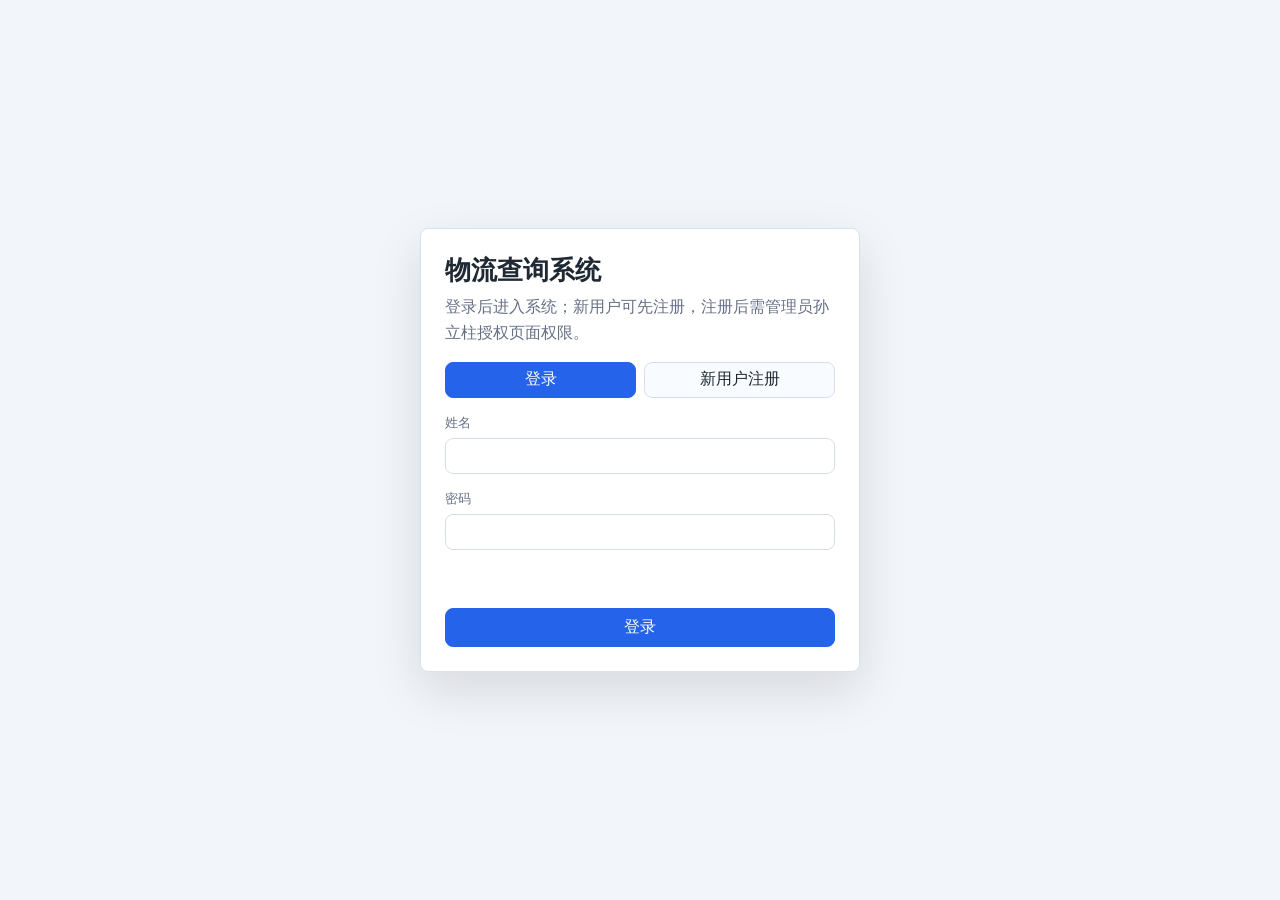
==== index.html @ 9fc97d83 "改为腾讯云共享用户权限授权" ====
<!doctype html>
<html lang="zh-CN">
<head>
  <meta charset="utf-8">
  <meta name="viewport" content="width=device-width, initial-scale=1">
  <title>物流查询系统</title>
  <link rel="stylesheet" href="styles.css?v=20260687">
</head>
<body>
  <div class="app-shell">
    <aside class="sidebar">
      <div class="brand">
        <span class="brand-mark">物</span>
        <div>
          <strong>物流查询系统</strong>
          <small>费用最优判断</small>
        </div>
      </div>
      <nav class="nav">
        <a class="active" href="index.html?v=20260687">物流查询</a>
        <a href="dimension-library.html?v=20260687">维度表库</a>
        <a href="permission-management.html?v=20260687">权限管理</a>
      </nav>
    </aside>

    <main class="main">
      <header class="page-header">
        <div>
          <h1>物流查询</h1>
          <p>选择发货地，输入顾客地址和物料编码，销售产品线、销售系列与型号由商品信息表自动带出。</p>
          <div class="library-progress" id="libraryProgress" role="status" aria-live="polite">
            <div class="library-progress-head">
              <span>维度库加载</span>
              <strong id="libraryProgressText">等待加载维度库</strong>
            </div>
            <div class="library-progress-track">
              <div id="libraryProgressBar" class="library-progress-bar" style="width: 0%"></div>
            </div>
          </div>
        </div>
        <div class="header-actions">
          <button class="button" id="reloadLibrary">刷新维度</button>
          <a class="button ghost" href="dimension-library.html?v=20260687">维护维度表</a>
        </div>
      </header>

      <section class="toolbar query-toolbar origin-toolbar query-block" data-block-title="发货地">
        <label class="field">
          <span>发货地（必选）</span>
          <select id="originSelect" required></select>
        </label>
        <label class="field">
          <span>是否上楼（必选）</span>
          <select id="elevatorSelect" required>
            <option value="">请选择</option>
            <option value="需上楼">需上楼</option>
            <option value="无需上楼">无需上楼</option>
          </select>
        </label>
        <label class="field">
          <span>楼梯类型</span>
          <select id="floorTypeSelect" disabled>
            <option value="">无需选择</option>
            <option value="电梯">电梯</option>
            <option value="步行梯">步行梯</option>
          </select>
        </label>
      </section>

      <section class="query-block address-section-block" data-block-title="地址识别与收货地址">
        <div class="toolbar address-recognizer">
          <label class="field">
            <span>地址识别</span>
            <input id="pastedAddressInput" type="text" placeholder="粘贴顾客完整地址">
          </label>
          <button class="button" id="recognizeAddressBtn" type="button">识别地址</button>
        </div>

        <div class="toolbar query-toolbar address-toolbar">
          <label class="field">
            <span>省</span>
            <select id="provinceSelect" required></select>
          </label>
          <label class="field">
            <span>市</span>
            <select id="citySelect" required></select>
          </label>
          <label class="field">
            <span>县/区域</span>
            <select id="districtSelect"></select>
          </label>
          <label class="field address-detail">
            <span>详细地址</span>
            <input id="addressInput" type="text" placeholder="街道/门牌，可不填">
          </label>
        </div>
      </section>

      <section class="toolbar material-toolbar query-block" data-block-title="商品信息">
        <div class="toolbar-title">商品信息</div>
        <label class="field product-search-field">
          <span>货品简称（必填）</span>
          <input id="productShortNameInput" name="logistics-product-short-name" type="text" placeholder="输入货品简称" autocomplete="new-password" autocapitalize="off" spellcheck="false" required>
          <div id="productSuggestions" class="product-suggestions" hidden></div>
        </label>
        <label class="field">
          <span>物料编码</span>
          <input id="materialCodeInput" name="logistics-material-code" type="text" placeholder="根据货品简称自动带出" readonly>
        </label>
        <label class="field">
          <span>销售产品线</span>
          <input id="salesProductLineInput" type="text" placeholder="根据货品简称自动带出" readonly>
        </label>
        <label class="field">
          <span>销售系列</span>
          <input id="salesSeriesInput" type="text" placeholder="根据货品简称自动带出" readonly>
        </label>
        <label class="field">
          <span>型号</span>
          <input id="modelInput" type="text" placeholder="根据货品简称自动带出" readonly>
        </label>
        <label class="field short">
          <span>购买件数</span>
          <input id="quantityInput" type="number" min="1" step="1" value="1">
        </label>
        <div class="query-actions">
          <button class="button primary" id="runQuery">查询最优物流</button>
          <button class="button" id="clearQueryInfo" type="button">清除信息</button>
        </div>
        <div class="query-progress" id="queryProgress" role="status" aria-live="polite" hidden>
          <span id="queryProgressText">等待查询</span>
          <div class="query-progress-track">
            <div id="queryProgressBar" class="query-progress-bar" style="width: 0%"></div>
          </div>
        </div>
      </section>

      <section class="panel query-block" data-block-title="查询结果">
        <div class="panel-header">
          <div>
            <h2>查询结果</h2>
            <p id="resultHint">请输入查询条件。</p>
          </div>
          <button class="button" id="exportResults" disabled>导出结果</button>
        </div>
        <div class="table-wrap result-table-wrap">
          <table>
            <thead>
              <tr>
                <th>序号</th>
                <th>销售产品线</th>
                <th>销售系列</th>
                <th>销售型号</th>
                <th>物料编码（主）</th>
                <th>商品名称</th>
                <th>购买数量</th>
                <th>单件包裹数</th>
                <th>总实际重量</th>
                <th>体积重量</th>
                <th>计费重量</th>
                <th>发货地</th>
                <th>是否上楼</th>
                <th>楼梯类型</th>
                <th>基础费用</th>
                <th>上楼状态</th>
                <th>上楼费用</th>
                <th>保价费</th>
                <th>入仓费</th>
                <th>超长超重费</th>
                <th>推荐物流</th>
                <th>预估费用</th>
                <th>物流费用明细</th>
              </tr>
            </thead>
            <tbody id="resultBody">
              <tr><td colspan="23" class="empty">暂无查询结果</td></tr>
            </tbody>
          </table>
        </div>
      </section>

      <section class="panel calculation-detail-panel query-block" data-block-title="详细计算过程">
          <div class="calculation-detail-head">
            <div>
              <h3>详细计算过程</h3>
              <p id="calculationHint">默认展示序号 1，可切换查看对应明细。</p>
            </div>
            <label class="detail-selector">
              <span>明细序号</span>
              <select id="calculationSelect" disabled>
                <option value="">暂无明细</option>
              </select>
            </label>
          </div>
          <div id="calculationDetailBody" class="calculation-detail-body">
            <div class="calculation-empty">暂无详细计算过程</div>
          </div>
      </section>

      <section class="panel query-block" data-block-title="批量导入查询">
        <div class="panel-header">
          <div>
            <h2>批量导入查询</h2>
            <p>支持拖拽 Excel/CSV，模板字段为：订单号、原始单号、店铺、仓库、客服备注、顾客地址、货品简称、是否上楼、楼梯类型、购买件数、发货地；发货地、是否上楼和楼梯类型可通过模板下拉选择。</p>
          </div>
          <button class="button" id="downloadTemplate">下载导入模板</button>
        </div>
        <div class="drop-zone" id="dropZone">
          <input id="batchFile" type="file" accept=".xlsx,.xls,.csv" hidden>
          <strong>拖拽表格到这里</strong>
          <span>或点击选择文件导入地址查询清单</span>
        </div>
      </section>
    </main>
  </div>

  <script src="vendor/xlsx.full.min.js" defer></script>
  <script src="auth.js?v=20260701" defer></script>
  <script src="shared-library.js?v=20260688" defer></script>
  <script src="china-regions.js?v=20260643" defer></script>
  <script src="app.js?v=20260689" defer></script>
</body>
</html>
---- styles.css ----
:root {
  --bg: #f6f7f9;
  --panel: #ffffff;
  --text: #1f2933;
  --muted: #667085;
  --line: #d8dee8;
  --primary: #2563eb;
  --primary-dark: #1d4ed8;
  --success: #14805e;
  --warning: #b45309;
  --danger: #b42318;
}

* {
  box-sizing: border-box;
}

body {
  margin: 0;
  background: var(--bg);
  color: var(--text);
  font-family: "Microsoft YaHei", "PingFang SC", Arial, sans-serif;
  letter-spacing: 0;
}

button,
input,
select {
  font: inherit;
}

.app-shell {
  display: grid;
  grid-template-columns: 232px minmax(0, 1fr);
  min-height: 100vh;
}

.sidebar {
  background: #101828;
  color: #fff;
  padding: 20px 16px;
}

.brand {
  display: flex;
  align-items: center;
  gap: 12px;
  margin-bottom: 28px;
}

.brand-mark {
  display: grid;
  place-items: center;
  width: 36px;
  height: 36px;
  border-radius: 8px;
  background: #2563eb;
  font-weight: 700;
}

.brand strong,
.brand small {
  display: block;
}

.brand small {
  margin-top: 2px;
  color: #b6c2d4;
  font-size: 12px;
}

.nav {
  display: grid;
  gap: 8px;
}

.nav a {
  color: #d9e2f2;
  text-decoration: none;
  padding: 10px 12px;
  border-radius: 8px;
}

.nav a:hover,
.nav a.active {
  background: #1d2939;
  color: #fff;
}

.main {
  padding: 24px;
  min-width: 0;
}

.page-header {
  display: flex;
  align-items: flex-start;
  justify-content: space-between;
  gap: 16px;
  margin-bottom: 18px;
}

.page-header h1 {
  margin: 0;
  font-size: 26px;
  line-height: 1.25;
}

.page-header p,
.panel-header p {
  margin: 6px 0 0;
  color: var(--muted);
}

.library-progress {
  display: grid;
  gap: 7px;
  max-width: 680px;
  margin-top: 10px;
  color: var(--muted);
  font-size: 13px;
}

.library-progress-head {
  display: flex;
  align-items: center;
  justify-content: space-between;
  gap: 12px;
}

.library-progress-head span {
  color: #475467;
  font-weight: 800;
}

.library-progress-head strong {
  color: var(--muted);
  font-weight: 600;
  text-align: right;
}

.library-progress-track {
  height: 7px;
  overflow: hidden;
  border-radius: 999px;
  background: #e5ebf3;
}

.library-progress-bar {
  height: 100%;
  border-radius: inherit;
  background: var(--primary);
  transition: width .2s ease, background .2s ease;
}

.library-progress[data-status="done"] .library-progress-bar {
  background: #14805e;
}

.library-progress[data-status="warning"] .library-progress-bar {
  background: #c77700;
}

.library-progress[data-status="error"] .library-progress-bar {
  background: #c0362c;
}

.header-actions {
  display: flex;
  gap: 10px;
  flex-wrap: wrap;
  justify-content: flex-end;
}

.button {
  display: inline-flex;
  align-items: center;
  justify-content: center;
  min-height: 36px;
  padding: 8px 14px;
  border: 1px solid var(--line);
  border-radius: 8px;
  background: #fff;
  color: var(--text);
  text-decoration: none;
  cursor: pointer;
  white-space: nowrap;
}

.button:hover {
  border-color: #9aa8bd;
}

.button.primary {
  border-color: var(--primary);
  background: var(--primary);
  color: #fff;
}

.button.primary:hover {
  background: var(--primary-dark);
}

.button.ghost {
  background: transparent;
}

.button:disabled {
  cursor: not-allowed;
  opacity: 0.5;
}

.toolbar,
.panel,
.notice {
  background: transparent;
  border: 0;
}

.query-block {
  position: relative;
  margin: 0 0 18px;
  padding: 14px 16px 16px;
  border: 1px solid #d8e0ea;
  border-left: 4px solid var(--primary);
  border-radius: 8px;
  background: #fbfdff;
  box-shadow: 0 1px 0 rgba(15, 23, 42, .03);
}

.query-block::before {
  content: attr(data-block-title);
  display: block;
  grid-column: 1 / -1;
  margin-bottom: 10px;
  color: #111827;
  font-size: 15px;
  font-weight: 800;
  line-height: 1.2;
}

.toolbar {
  display: grid;
  gap: 12px;
  align-items: end;
  padding: 12px 0;
  margin-bottom: 16px;
  border-bottom: 1px solid var(--line);
}

.toolbar.query-block {
  padding: 14px 16px 16px;
}

.query-block > .toolbar {
  padding: 0;
  margin: 0;
  border-bottom: 0;
}

.query-block > .toolbar + .toolbar {
  margin-top: 12px;
  padding-top: 12px;
  border-top: 1px dashed #d8e0ea;
}

.panel.query-block {
  background: #fbfdff;
  border: 1px solid #d8e0ea;
  border-left: 4px solid var(--primary);
}

.panel.query-block > .panel-header {
  padding-top: 0;
}

.panel.query-block > .panel-header h2 {
  display: none;
}

.address-toolbar {
  grid-template-columns:
    minmax(130px, 160px)
    minmax(130px, 160px)
    minmax(150px, 180px)
    minmax(260px, 1fr);
}

.origin-toolbar {
  grid-template-columns: minmax(180px, 240px) minmax(180px, 240px) minmax(180px, 240px) 1fr;
  margin-bottom: 0;
}

.address-recognizer {
  grid-template-columns: minmax(320px, 1fr) auto;
  margin-bottom: 0;
}

.address-detail {
  min-width: 260px;
}

.material-toolbar {
  grid-template-columns: 86px minmax(140px, 1.05fr) minmax(120px, .9fr) minmax(130px, .95fr) minmax(130px, .95fr) minmax(130px, .95fr) 104px auto minmax(180px, 220px);
}

.material-toolbar.query-block {
  grid-template-columns: minmax(140px, 1.05fr) minmax(120px, .9fr) minmax(130px, .95fr) minmax(130px, .95fr) minmax(130px, .95fr) 104px auto minmax(180px, 220px);
}

.material-toolbar.query-block .toolbar-title {
  display: none;
}

.toolbar-title {
  align-self: center;
  color: #111827;
  font-weight: 800;
  white-space: nowrap;
}

.field {
  display: grid;
  gap: 6px;
  min-width: 0;
}

.product-search-field {
  position: relative;
}

.field span {
  color: var(--muted);
  font-size: 13px;
}

.field input,
.field select {
  width: 100%;
  height: 36px;
  border: 1px solid var(--line);
  border-radius: 8px;
  padding: 0 10px;
  background: #fff;
  color: var(--text);
}

.product-suggestions {
  position: absolute;
  z-index: 30;
  top: calc(100% + 4px);
  left: 0;
  right: 0;
  max-height: 292px;
  overflow-y: auto;
  border: 1px solid var(--line);
  border-radius: 8px;
  background: #fff;
  box-shadow: 0 12px 26px rgba(15, 23, 42, .14);
}

.product-suggestions[hidden] {
  display: none;
}

.product-suggestion {
  display: grid;
  width: 100%;
  gap: 2px;
  padding: 8px 10px;
  border: 0;
  border-bottom: 1px solid #eef2f6;
  background: #fff;
  color: var(--text);
  text-align: left;
  cursor: pointer;
}

.product-suggestion:last-child {
  border-bottom: 0;
}

.product-suggestion strong,
.product-suggestion span {
  overflow: hidden;
  text-overflow: ellipsis;
  white-space: nowrap;
}

.product-suggestion strong {
  font-size: 13px;
}

.product-suggestion span {
  color: var(--muted);
  font-size: 12px;
}

.product-suggestion:hover,
.product-suggestion.is-active {
  background: #eef5ff;
}

.query-progress {
  display: grid;
  gap: 6px;
  align-self: end;
  min-width: 180px;
  color: var(--muted);
  font-size: 12px;
}

.query-progress[hidden] {
  display: none;
}

.query-actions {
  display: flex;
  gap: 8px;
  align-items: end;
  justify-content: flex-start;
  white-space: nowrap;
}

.query-progress-track {
  height: 6px;
  overflow: hidden;
  border-radius: 999px;
  background: #e5ebf3;
}

.query-progress-bar {
  height: 100%;
  border-radius: inherit;
  background: var(--primary);
  transition: width .18s ease, background .18s ease;
}

.query-progress[data-status="done"] .query-progress-bar {
  background: #14805e;
}

.query-progress[data-status="warning"] .query-progress-bar {
  background: #c77700;
}

.query-progress[data-status="error"] .query-progress-bar {
  background: #c0362c;
}

.panel {
  margin-bottom: 18px;
  overflow: visible;
}

.panel-header {
  display: flex;
  justify-content: space-between;
  align-items: flex-start;
  gap: 16px;
  padding: 0 0 10px;
  border-bottom: 1px solid var(--line);
  margin-bottom: 10px;
}

.panel-header h2 {
  margin: 0;
  font-size: 18px;
}

.table-wrap {
  overflow-x: auto;
}

.result-table-wrap {
  max-height: 2200px;
  overflow: auto;
  border-bottom: 1px solid var(--line);
}

.result-table-wrap thead th {
  position: sticky;
  top: 0;
  z-index: 2;
  white-space: nowrap;
}

table {
  width: 100%;
  min-width: 1820px;
  border-collapse: collapse;
  background: #fff;
}

th,
td {
  border: 1px solid var(--line);
  padding: 9px 10px;
  text-align: center;
  vertical-align: middle;
  font-size: 14px;
}

th {
  background: #f1f5f9;
  font-weight: 700;
}

.logistics-cost-cell {
  min-width: 380px;
  text-align: left;
  line-height: 1.55;
}

.logistics-cost-cell div {
  white-space: nowrap;
}

.calculation-box {
  display: grid;
  gap: 8px;
  padding: 8px 10px;
  border-left: 3px solid var(--primary);
}

.calculation-label {
  color: #475467;
  font-size: 13px;
  font-weight: 800;
}

.calculation-list {
  display: grid;
  gap: 8px;
}

.calculation-item {
  display: grid;
  gap: 6px;
  padding: 8px 10px;
  border: 1px solid #dce4ef;
  border-radius: 8px;
  background: #fff;
}

.calculation-item.is-best {
  border-color: rgba(37, 99, 235, .36);
  background: #f8fbff;
}

.calculation-title {
  display: flex;
  align-items: center;
  justify-content: space-between;
  gap: 12px;
  color: #111827;
}

.calculation-title span {
  color: var(--primary);
  font-weight: 800;
  white-space: nowrap;
}

.calculation-grid {
  display: grid;
  grid-template-columns: repeat(2, minmax(0, 1fr));
  gap: 5px 10px;
  color: #475467;
  font-size: 12px;
}

.calculation-steps {
  display: flex;
  flex-wrap: wrap;
  gap: 6px;
  color: #344054;
  font-size: 12px;
}

.calculation-steps span,
.calculation-steps strong {
  padding: 3px 6px;
  border: 1px solid #e5ebf3;
  border-radius: 6px;
  background: #fff;
}

.calculation-empty {
  padding: 12px 14px;
  color: var(--muted);
  font-size: 13px;
}

.calculation-detail-panel {
  margin-top: 0;
  border: 1px solid var(--line);
  background: #fbfdff;
}

.calculation-detail-panel.query-block {
  border-left-color: #2f855a;
}

.calculation-detail-panel.query-block::before {
  color: #14532d;
}

.calculation-detail-panel.query-block .calculation-detail-head h3 {
  display: none;
}

.calculation-detail-head {
  display: flex;
  align-items: flex-start;
  justify-content: space-between;
  gap: 14px;
  padding: 12px 14px;
  border-bottom: 1px solid var(--line);
}

.calculation-detail-head h3 {
  margin: 0;
  font-size: 16px;
}

.calculation-detail-head p {
  margin: 4px 0 0;
  color: var(--muted);
  font-size: 13px;
}

.detail-selector {
  display: grid;
  gap: 6px;
  min-width: 260px;
}

.detail-selector span {
  color: var(--muted);
  font-size: 13px;
}

.detail-selector select {
  width: 100%;
  height: 36px;
  border: 1px solid var(--line);
  border-radius: 8px;
  padding: 0 10px;
  background: #fff;
}

.calculation-detail-body {
  padding: 12px 14px;
}

.empty {
  color: var(--muted);
  height: 72px;
}

.drop-zone {
  display: grid;
  place-items: center;
  gap: 6px;
  min-height: 132px;
  margin: 0;
  padding: 20px;
  border: 2px dashed #aab7ca;
  background: #f8fafc;
  color: var(--muted);
  cursor: pointer;
  text-align: center;
}

.drop-zone strong {
  color: var(--text);
}

.drop-zone.dragging {
  border-color: var(--primary);
  background: #eff6ff;
}

.notice {
  padding: 0 0 14px;
  margin-bottom: 16px;
  color: #334155;
  border-bottom: 1px solid var(--line);
}

.slot-grid,
.library-grid {
  display: grid;
  grid-template-columns: 1fr;
  gap: 0;
  border-top: 1px solid var(--line);
  background: #fff;
}

.slot-card,
.library-card {
  position: relative;
  min-height: 0;
  background: #fff;
  border: 0;
  border-bottom: 1px solid var(--line);
  padding: 14px 0;
  box-shadow: none;
  transition: background .16s ease;
}

.library-card.is-drag-over {
  background: #eff6ff;
}

.library-card.is-drag-over::after {
  content: "松开上传文件";
  position: absolute;
  inset: 0;
  display: grid;
  place-items: center;
  border: 2px dashed rgba(10, 132, 255, .72);
  background: rgba(255, 255, 255, .86);
  color: #075fba;
  font-size: 18px;
  font-weight: 900;
  pointer-events: none;
}

.slot-title,
.slot-head {
  display: flex;
  justify-content: space-between;
  gap: 12px;
  align-items: center;
  margin-bottom: 8px;
}

.library-card.file-slot {
  display: grid;
  grid-template-columns: 110px 150px minmax(150px, 1fr) 160px 150px 120px 220px;
  gap: 12px;
  align-items: start;
}

.slot-title h2 {
  margin: 0;
  font-size: 17px;
}

.slot-card p,
.slot-description {
  min-height: 0;
  margin: 0;
  color: var(--muted);
  font-size: 13px;
  line-height: 1.5;
}

.slot-kicker {
  display: block;
  color: #2d6df6;
  font-size: 12px;
  font-weight: 800;
  letter-spacing: .02em;
}

.library-card h2 {
  margin: 0;
  font-size: 18px;
}

.library-card h3 {
  margin: 0 0 6px;
  min-height: 44px;
  font-size: 16px;
  line-height: 1.35;
}

.file-kind {
  margin: 0 0 12px;
  color: #6d7e8f;
  font-size: 13px;
}

.slot-meta {
  display: grid;
  gap: 6px;
  margin: 12px 0;
  color: #475467;
  font-size: 13px;
}

.badge {
  display: inline-flex;
  align-items: center;
  justify-content: center;
  min-height: 24px;
  padding: 3px 8px;
  border-radius: 999px;
  font-size: 12px;
  background: #eef2f7;
  color: #344054;
  white-space: nowrap;
}

.badge.applied,
.slot-state.applied {
  background: #dcfae6;
  color: var(--success);
}

.badge.pending,
.slot-state.pending {
  background: #fef0c7;
  color: var(--warning);
}

.badge.missing,
.slot-state.empty,
.slot-state.missing {
  background: #edf2f6;
  color: #6b7b8b;
}

.badge.missing {
  background: #fee4e2;
  color: var(--danger);
}

.slot-state {
  display: inline-flex;
  align-items: center;
  min-height: 28px;
  border-radius: 999px;
  padding: 0 12px;
  background: #d9f5e4;
  color: #116b38;
  font-size: 12px;
  font-weight: 800;
  white-space: nowrap;
}

.slot-actions {
  display: flex;
  flex-wrap: wrap;
  gap: 8px;
}

.card-actions {
  display: flex;
  flex-wrap: wrap;
  gap: 8px;
  margin-top: 0;
}

.card-actions button {
  min-width: 0;
  padding: 0 8px;
}

.slot-drop {
  display: grid;
  place-items: center;
  min-height: 72px;
  margin: 0;
  border: 1px dashed #aab7ca;
  background: #f8fafc;
  color: var(--muted);
  cursor: pointer;
  text-align: center;
}

.slot-info {
  min-height: 0;
  margin-bottom: 0;
  padding: 0;
  background: transparent;
}

.slot-info span {
  display: block;
  color: #758799;
  font-weight: 700;
  font-size: 12px;
}

.slot-info strong {
  display: block;
  margin-top: 6px;
  overflow-wrap: anywhere;
  font-size: 14px;
  line-height: 1.4;
}

.slot-file-input {
  position: absolute;
  width: 1px;
  height: 1px;
  opacity: 0;
  pointer-events: none;
}

.slot-drop.dragging {
  border-color: var(--primary);
  background: #eff6ff;
}

.toast {
  position: fixed;
  right: 18px;
  bottom: 18px;
  z-index: 20;
  max-width: 360px;
  padding: 12px 14px;
  border-radius: 8px;
  background: #101828;
  color: #fff;
  box-shadow: 0 10px 30px rgba(15, 23, 42, 0.08);
}

.session-panel {
  display: grid;
  gap: 4px;
  margin-top: 24px;
  padding: 12px;
  border: 1px solid rgba(255, 255, 255, .10);
  border-radius: 8px;
  background: rgba(255, 255, 255, .06);
  color: #d9e2f2;
}

.session-panel span,
.session-panel small {
  color: #b6c2d4;
  font-size: 12px;
}

.session-panel strong {
  color: #fff;
  font-size: 15px;
}

.session-panel button {
  min-height: 32px;
  margin-top: 6px;
  border: 1px solid rgba(255, 255, 255, .16);
  border-radius: 8px;
  background: rgba(255, 255, 255, .08);
  color: #fff;
  cursor: pointer;
}

.auth-page {
  min-height: 100vh;
  background: #f2f5f9;
}

.auth-shell {
  display: grid;
  min-height: 100vh;
  place-items: center;
  padding: 24px;
}

.auth-panel {
  display: grid;
  width: min(440px, 100%);
  gap: 16px;
  padding: 24px;
  border: 1px solid #d8e0ea;
  border-radius: 8px;
  background: #fff;
  box-shadow: 0 18px 50px rgba(15, 23, 42, .12);
}

.auth-panel h1 {
  margin: 0;
  font-size: 26px;
}

.auth-panel p {
  margin: 6px 0 0;
  color: var(--muted);
  line-height: 1.6;
}

.auth-tabs {
  display: grid;
  grid-template-columns: 1fr 1fr;
  gap: 8px;
}

.auth-tabs button {
  min-height: 36px;
  border: 1px solid var(--line);
  border-radius: 8px;
  background: #f8fbff;
  color: var(--text);
  cursor: pointer;
}

.auth-tabs button.active {
  border-color: var(--primary);
  background: var(--primary);
  color: #fff;
}

.auth-message {
  min-height: 20px;
  color: var(--danger) !important;
  font-size: 13px;
}

.auth-actions {
  display: flex;
  flex-wrap: wrap;
  gap: 10px;
}

.waiting-panel {
  text-align: left;
}

@media (max-width: 980px) {
  .app-shell {
    grid-template-columns: 1fr;
  }

  .sidebar {
    position: static;
  }

  .toolbar {
    grid-template-columns: 1fr 1fr;
  }

  .address-toolbar,
  .address-recognizer,
  .origin-toolbar,
  .material-toolbar,
  .material-toolbar.query-block {
    grid-template-columns: 1fr 1fr;
  }

  .toolbar-title {
    grid-column: 1 / -1;
  }

  .library-card.file-slot {
    grid-template-columns: 1fr 1fr;
  }

  .calculation-grid {
    grid-template-columns: 1fr 1fr;
  }
}

@media (max-width: 640px) {
  .main {
    padding: 16px;
  }

  .page-header,
  .panel-header {
    display: grid;
  }

  .toolbar,
  .address-toolbar,
  .address-recognizer,
  .origin-toolbar,
  .material-toolbar,
  .material-toolbar.query-block,
  .slot-grid,
  .library-grid,
  .library-card.file-slot {
    grid-template-columns: 1fr;
  }

  .address-detail {
    min-width: 0;
  }

  .calculation-title {
    align-items: flex-start;
    flex-direction: column;
  }

  .calculation-grid {
    grid-template-columns: 1fr;
  }

  .calculation-detail-head {
    display: grid;
  }

  .detail-selector {
    min-width: 0;
  }
}

body.file-library-page {
  --panel-2: #f8fbff;
  --ink: #1f2933;
  --teal: #0e7c86;
  --green: #14805e;
  --amber: #b56a05;
  --red: #c0362c;
  --indigo: #3867d6;
  --soft-blue: #eef5ff;
  --soft-green: #ecfdf3;
  --soft-orange: #fff7ed;
  --shadow: 0 18px 48px rgba(15, 23, 42, .09);
  --shadow-soft: 0 10px 28px rgba(15, 23, 42, .07);
  background:
    radial-gradient(circle at 12% 8%, rgba(56, 103, 214, .10), transparent 28%),
    radial-gradient(circle at 92% 16%, rgba(20, 128, 94, .08), transparent 25%),
    #f6f7f9;
  color: var(--ink);
}

.file-library-page .app-shell {
  grid-template-columns: 238px minmax(0, 1fr);
}

.file-library-page .sidebar {
  position: sticky;
  top: 0;
  height: 100vh;
  padding: 22px 16px;
  background: linear-gradient(180deg, #121826 0%, #182238 55%, #132035 100%);
  box-shadow: 12px 0 32px rgba(15, 23, 42, .18);
}

.file-library-page .brand {
  display: grid;
  gap: 5px;
  margin-bottom: 24px;
  padding: 0 8px 18px;
  border-bottom: 1px solid rgba(255, 255, 255, .10);
}

.file-library-page .brand strong {
  color: #fff;
  font-size: 18px;
  line-height: 1.25;
}

.file-library-page .brand span {
  color: #aebbd0;
  font-size: 12px;
}

.file-library-page .nav a {
  position: relative;
  display: block;
  margin-bottom: 6px;
  padding: 11px 12px 11px 16px;
  border-radius: 8px;
  color: #d9e2f2;
  text-decoration: none;
  transition: background .16s ease, color .16s ease;
}

.file-library-page .nav a.active,
.file-library-page .nav a:hover {
  background: rgba(255, 255, 255, .10);
  color: #fff;
}

.file-library-page .nav a.active::before {
  content: "";
  position: absolute;
  left: 6px;
  top: 12px;
  bottom: 12px;
  width: 3px;
  border-radius: 99px;
  background: #57d4c8;
}

.file-library-page .content {
  min-width: 0;
  padding: 24px;
}

.file-library-page .topbar {
  display: flex;
  align-items: flex-start;
  justify-content: space-between;
  gap: 18px;
  margin-bottom: 18px;
}

.file-library-page .topbar h1 {
  margin: 0;
  color: #182230;
  font-size: 28px;
  line-height: 1.22;
}

.file-library-page .topbar p {
  margin: 7px 0 0;
  color: #667085;
  font-size: 14px;
}

.file-library-page .topbar-actions {
  display: flex;
  flex-wrap: wrap;
  gap: 10px;
  justify-content: flex-end;
}

.file-library-page button {
  display: inline-flex;
  align-items: center;
  justify-content: center;
  min-height: 36px;
  padding: 8px 13px;
  border: 1px solid #cfd8e6;
  border-radius: 8px;
  background: #fff;
  color: #1f2933;
  cursor: pointer;
  font-weight: 700;
  white-space: nowrap;
  transition: transform .14s ease, box-shadow .14s ease, border-color .14s ease;
}

.file-library-page button:hover:not(:disabled) {
  border-color: #9fb0c6;
  box-shadow: 0 8px 22px rgba(15, 23, 42, .08);
  transform: translateY(-1px);
}

.file-library-page button:disabled {
  cursor: not-allowed;
  opacity: .45;
}

.file-library-page button.secondary {
  background: #f8fbff;
}

.file-library-page button.danger {
  border-color: #ffd5d2;
  background: #fff5f4;
  color: var(--red);
}

.file-library-page .library-summary {
  margin-bottom: 16px;
  padding: 18px;
  border: 1px solid #dce4ef;
  border-radius: 8px;
  background: rgba(255, 255, 255, .94);
  box-shadow: var(--shadow-soft);
}

.file-library-page .summary-head {
  display: flex;
  align-items: flex-start;
  justify-content: space-between;
  gap: 14px;
  margin-bottom: 14px;
}

.file-library-page .summary-eyebrow,
.file-library-page .slot-kicker {
  display: block;
  color: var(--indigo);
  font-size: 12px;
  font-weight: 900;
  letter-spacing: .06em;
}

.file-library-page .summary-head h2 {
  margin: 4px 0 0;
  color: #182230;
  font-size: 20px;
}

.file-library-page .saved-badge,
.file-library-page .slot-state {
  display: inline-flex;
  align-items: center;
  min-height: 28px;
  padding: 0 12px;
  border-radius: 999px;
  background: #dff8ea;
  color: var(--green);
  font-size: 12px;
  font-weight: 900;
  white-space: nowrap;
}

.file-library-page .saved-badge.pending,
.file-library-page .slot-state.pending {
  background: #fff2cc;
  color: var(--amber);
}

.file-library-page .slot-state.empty {
  background: #edf2f6;
  color: #6b7b8b;
}

.file-library-page .summary-metrics {
  display: grid;
  grid-template-columns: repeat(4, minmax(0, 1fr));
  gap: 10px;
  margin-bottom: 14px;
}

.file-library-page .summary-metrics div {
  min-width: 0;
  padding: 12px;
  border: 1px solid #e2e8f0;
  border-radius: 8px;
  background: #f8fbff;
}

.file-library-page .summary-metrics span {
  display: block;
  color: #667085;
  font-size: 12px;
}

.file-library-page .summary-metrics strong {
  display: block;
  margin-top: 6px;
  color: #1f2933;
  font-size: 18px;
}

.file-library-page .library-summary .toolbar {
  display: flex;
  align-items: center;
  gap: 10px;
  margin: 0;
  padding: 0;
  border: 0;
  background: transparent;
}

.file-library-page .muted {
  color: #667085;
  font-size: 13px;
}

.file-library-page .hidden-file-input,
.file-library-page .slot-file-input {
  position: absolute;
  width: 1px;
  height: 1px;
  opacity: 0;
  pointer-events: none;
}

.file-library-page .library-grid {
  display: grid;
  grid-template-columns: repeat(4, minmax(240px, 1fr));
  gap: 14px;
  border: 0;
  background: transparent;
}

.file-library-page .library-card {
  position: relative;
  display: flex;
  flex-direction: column;
  min-height: 286px;
  padding: 16px;
  border: 1px solid #dce4ef;
  border-radius: 8px;
  background: rgba(255, 255, 255, .96);
  box-shadow: var(--shadow-soft);
  transition: transform .16s ease, box-shadow .16s ease, border-color .16s ease, background .16s ease;
}

.file-library-page .library-card:hover {
  border-color: #c1d1e6;
  box-shadow: var(--shadow);
  transform: translateY(-1px);
}

.file-library-page .library-card.is-drag-over {
  border-color: #62b7ff;
  background: linear-gradient(180deg, #f8fcff 0%, #eef7ff 100%);
  box-shadow: 0 20px 46px rgba(10, 132, 255, .18);
  transform: translateY(-2px);
}

.file-library-page .library-card.is-drag-over::after {
  content: "松开上传文件";
  position: absolute;
  inset: 10px;
  z-index: 2;
  display: grid;
  place-items: center;
  border: 2px dashed rgba(10, 132, 255, .72);
  border-radius: 8px;
  background: rgba(255, 255, 255, .88);
  color: #075fba;
  font-size: 18px;
  font-weight: 900;
  pointer-events: none;
}

.file-library-page .slot-head {
  display: flex;
  justify-content: space-between;
  gap: 10px;
  align-items: center;
  margin-bottom: 10px;
}

.file-library-page .library-card h2 {
  margin: 0;
  color: #1f2933;
  font-size: 18px;
  line-height: 1.28;
}

.file-library-page .slot-description {
  min-height: 40px;
  margin: 8px 0 12px;
  color: #667085;
  font-size: 13px;
  line-height: 1.5;
}

.file-library-page .drop-zone {
  display: grid;
  align-content: center;
  gap: 7px;
  min-height: 128px;
  margin: 0 0 12px;
  padding: 18px;
  border: 1px dashed #aab7ca;
  border-radius: 8px;
  background: #f8fbff;
  color: #667085;
  cursor: pointer;
  text-align: center;
}

.file-library-page .drop-zone strong {
  color: #1f2933;
  overflow-wrap: anywhere;
  font-size: 15px;
  line-height: 1.35;
}

.file-library-page .drop-zone span {
  font-size: 13px;
}

.file-library-page .slot-info,
.file-library-page .path-info,
.file-library-page .parse-info {
  margin-bottom: 8px;
  padding: 9px 10px;
  border: 1px solid #e5ebf3;
  border-radius: 8px;
  background: #fbfdff;
}

.file-library-page .slot-info span,
.file-library-page .path-info span,
.file-library-page .parse-info span {
  display: block;
  color: #758799;
  font-size: 12px;
  font-weight: 800;
}

.file-library-page .slot-info strong,
.file-library-page .path-info strong,
.file-library-page .parse-info strong {
  display: block;
  margin-top: 4px;
  color: #263241;
  overflow-wrap: anywhere;
  font-size: 13px;
  line-height: 1.35;
}

.file-library-page .path-info small,
.file-library-page .parse-info small {
  display: block;
  margin-top: 4px;
  color: #667085;
  overflow-wrap: anywhere;
  font-size: 12px;
  line-height: 1.35;
}

.file-library-page .card-actions {
  display: grid;
  grid-template-columns: repeat(4, minmax(0, 1fr));
  gap: 8px;
  margin-top: auto;
}

.file-library-page .card-actions button {
  min-width: 0;
  min-height: 34px;
  padding: 7px 8px;
  font-size: 13px;
}

.permission-create-form {
  display: grid;
  grid-template-columns: minmax(180px, 240px) minmax(180px, 240px) auto 1fr;
  gap: 12px;
  align-items: end;
}

.permission-table-wrap {
  overflow-x: auto;
}

.permission-table-wrap table {
  width: 100%;
  min-width: 920px;
  border-collapse: collapse;
  background: #fff;
}

.permission-table-wrap th,
.permission-table-wrap td {
  padding: 11px 12px;
  border: 1px solid #dce4ef;
  text-align: left;
  vertical-align: top;
}

.permission-table-wrap th {
  background: #eef6ff;
  color: #1f2933;
  white-space: nowrap;
}

.permission-table-wrap td strong,
.permission-table-wrap td small {
  display: block;
}

.permission-table-wrap td small {
  margin-top: 4px;
  color: #667085;
  font-size: 12px;
}

.permission-checkbox-grid {
  display: grid;
  grid-template-columns: repeat(3, minmax(110px, 1fr));
  gap: 8px;
}

.permission-checkbox {
  display: flex;
  align-items: center;
  gap: 7px;
  color: #344054;
  font-size: 13px;
  white-space: nowrap;
}

.permission-checkbox input {
  width: 15px;
  height: 15px;
}

.permission-status {
  display: inline-flex;
  align-items: center;
  min-height: 26px;
  padding: 0 10px;
  border-radius: 999px;
  background: #edf2f6;
  color: #667085;
  font-size: 12px;
  font-weight: 800;
  white-space: nowrap;
}

.permission-status.active {
  background: #dff8ea;
  color: #14805e;
}

.permission-status.pending {
  background: #fff2cc;
  color: #b45309;
}

.permission-actions {
  display: flex;
  flex-wrap: wrap;
  gap: 8px;
}

.permission-actions button {
  min-height: 32px;
  padding: 6px 10px;
  font-size: 13px;
}

.permission-table-wrap tr.is-dirty {
  background: #fffbeb;
}

@media (min-width: 981px) and (max-width: 1320px) {
  .file-library-page .library-grid {
    grid-template-columns: repeat(2, minmax(240px, 1fr));
  }
}

@media (max-width: 980px) {
  .file-library-page .app-shell {
    grid-template-columns: 1fr;
  }

  .file-library-page .sidebar {
    position: static;
    height: auto;
  }

  .file-library-page .topbar,
  .file-library-page .summary-head {
    display: grid;
  }

  .file-library-page .library-grid,
  .file-library-page .summary-metrics {
    grid-template-columns: 1fr;
  }

  .file-library-page .library-summary .toolbar {
    align-items: stretch;
    flex-direction: column;
  }

  .permission-create-form,
  .permission-checkbox-grid {
    grid-template-columns: 1fr 1fr;
  }
}

@media (max-width: 640px) {
  .file-library-page .content {
    padding: 16px;
  }

  .file-library-page .topbar-actions,
  .file-library-page .card-actions {
    grid-template-columns: 1fr;
  }

  .file-library-page .topbar-actions {
    display: grid;
  }

  .permission-create-form,
  .permission-checkbox-grid {
    grid-template-columns: 1fr;
  }
}
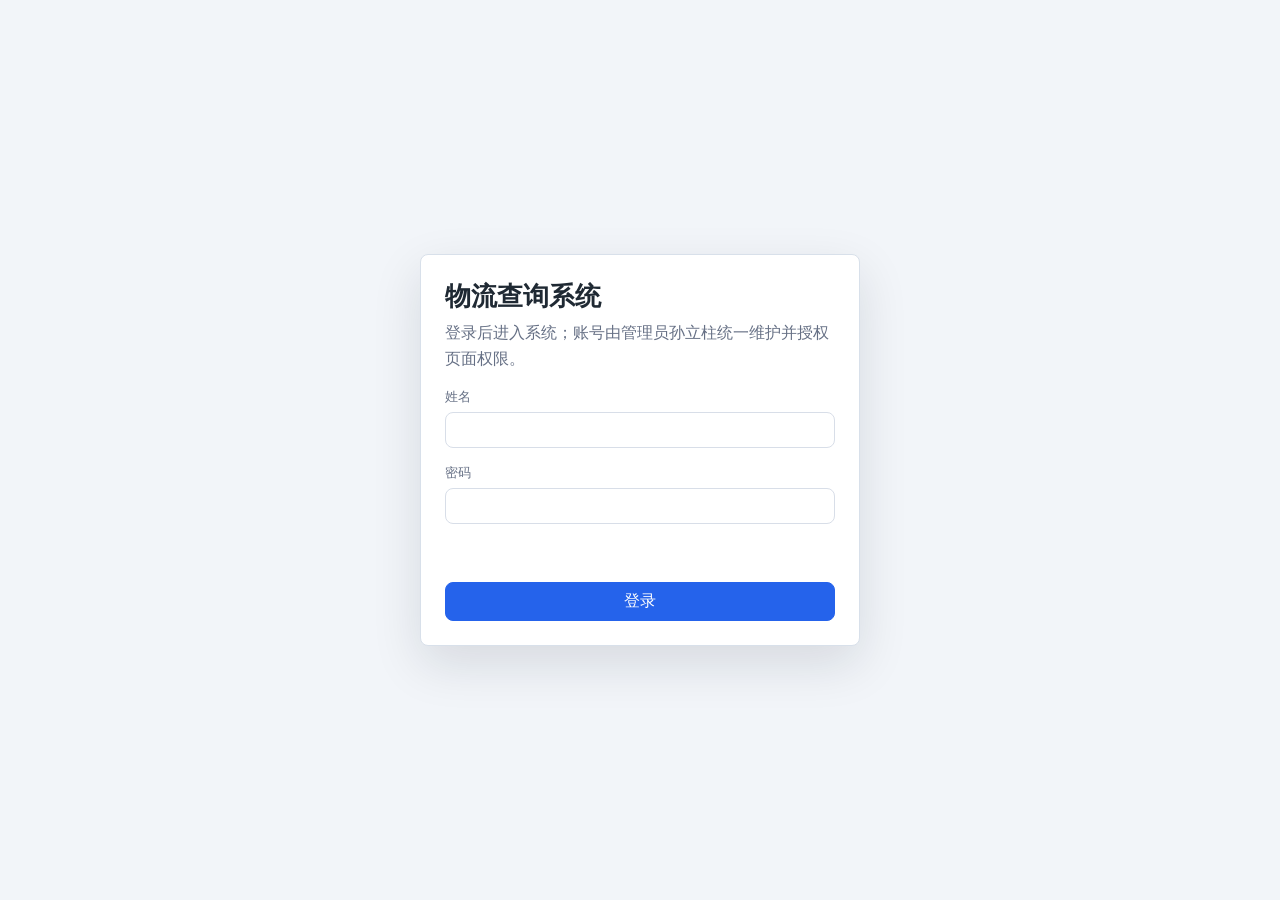
==== commit d659a97a: "移除登录页新用户注册入口" ====
--- a/index.html
+++ b/index.html
@@ -215,9 +215,9 @@
   </div>
 
   <script src="vendor/xlsx.full.min.js" defer></script>
-  <script src="auth.js?v=20260701" defer></script>
-  <script src="shared-library.js?v=20260688" defer></script>
+  <script src="auth.js?v=20260704" defer></script>
+  <script src="shared-library.js?v=20260702" defer></script>
   <script src="china-regions.js?v=20260643" defer></script>
-  <script src="app.js?v=20260689" defer></script>
+  <script src="app.js?v=20260690" defer></script>
 </body>
 </html>
--- a/styles.css
+++ b/styles.css
@@ -1245,6 +1245,17 @@
   background: #f8fbff;
 }
 
+.file-library-page button.primary {
+  border-color: var(--primary);
+  background: var(--primary);
+  color: #fff;
+}
+
+.file-library-page button.primary:hover:not(:disabled) {
+  border-color: var(--primary-dark);
+  background: var(--primary-dark);
+}
+
 .file-library-page button.danger {
   border-color: #ffd5d2;
   background: #fff5f4;
